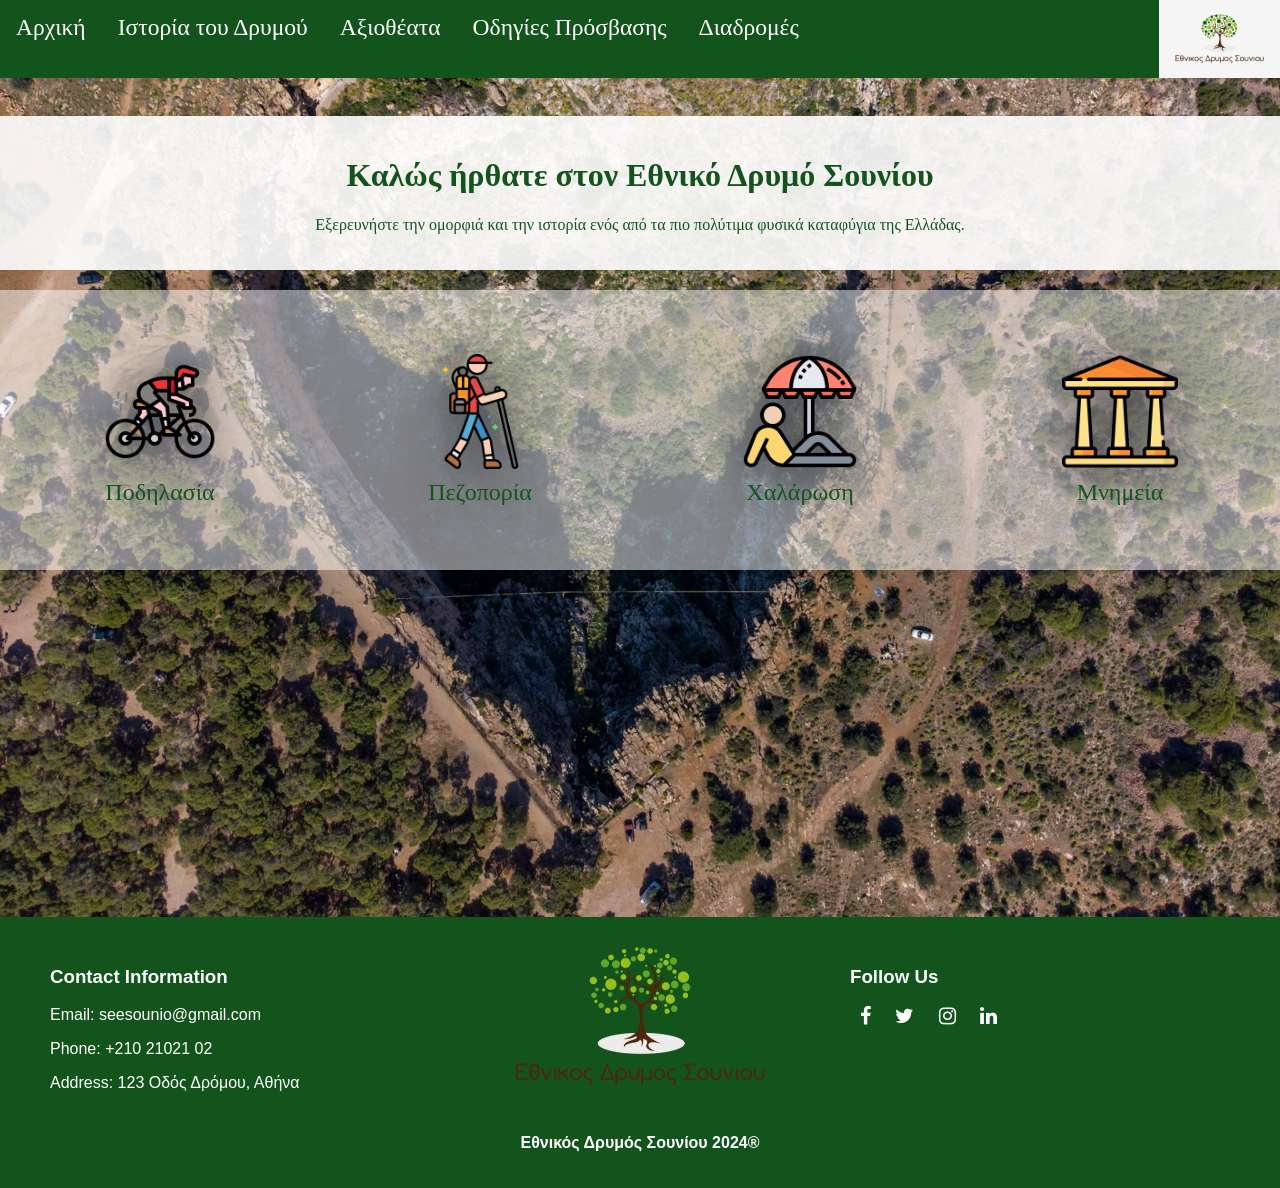
==== index.html @ 4636d60a "add monument icon" ====
<!DOCTYPE html>
<html lang="en">

<head>
    <link rel="stylesheet" href="styles/index.css">
    <script src="menu.js"></script>
    <meta charset="UTF-8">
    <link rel="icon" type="image/x-icon" href="pics/avocado.png">
    <link rel="stylesheet" href="https://cdnjs.cloudflare.com/ajax/libs/font-awesome/4.7.0/css/font-awesome.min.css">
    <meta name="viewport" content="width=device-width, initial-scale=1.0">
    <title>Εθνικός Δρυμός Σουνίου</title>
</head>

<body>
    <div class="topnav" id="myTopnav">
        <ul class="nav-links">
            <li><a class="active2" href="index.html">Αρχική</a></li>
            <li><a href="history.html">Ιστορία του Δρυμού</a></li>
            <li><a href="attractions.html">Αξιοθέατα</a></li>
            <li><a href="acess.html">Οδηγίες Πρόσβασης</a></li>
            <li><a href="paths.html"> Διαδρομές</a></li>
            <li style="float:right"><a class="active" href="index.html"> <img class="logo2" src="pics/logo.png"></a>
            </li>
            <li class="icon">
                <a onclick="myFunction()">
                <i class="fa fa-bars"></i>
                </a>
            </li>
        </ul>
    </div>
    <br>

    <div class="welcome-container">
        <h1>Καλώς ήρθατε στον Εθνικό Δρυμό Σουνίου</h1>
        <p>Εξερευνήστε την ομορφιά και την ιστορία ενός από τα πιο πολύτιμα φυσικά καταφύγια της Ελλάδας.</p>
    </div>
    <div class="flex-container1">

        <div><img class="zoom" src="pics/biking.png">
            <figcaption>Ποδηλασία</figcaption>
        </div>
        <div><img class="zoom" src="pics/hiking.png">
            <figcaption>Πεζοπορία</figcaption>
        </div>
        <div><img class="zoom" src="pics/relaxing.png">
            <figcaption>Χαλάρωση</figcaption>
        </div>
        <div><img class="zoom" src="pics/monument.png">
            <figcaption>Μνημεία</figcaption>
        </div>

    </div>

    <div class="flex-container2">
        <div>
            <iframe width="560" height="315" src="https://www.youtube.com/embed/J2nBc2wcAr4?si=nCWtVx1l8agb5Ikw"
                title="YouTube video player" frameborder="0"
                allow="accelerometer; autoplay; clipboard-write; encrypted-media; gyroscope; picture-in-picture; web-share"
                referrerpolicy="strict-origin-when-cross-origin" allowfullscreen></iframe>
        </div>
        <div>
            <iframe width="560" height="315" src="https://www.youtube.com/embed/XKIhxIGNLrM?si=8oM10ssLC8JgrIBe"
                title="YouTube video player" frameborder="0"
                allow="accelerometer; autoplay; clipboard-write; encrypted-media; gyroscope; picture-in-picture; web-share"
                referrerpolicy="strict-origin-when-cross-origin" allowfullscreen></iframe>
        </div>
    </div>
    <br>
    <footer>
        <div class="footer-container">
            <div class="footer-column contact-info">
                <h3>Contact Information</h3>
                <p>Email: seesounio@gmail.com</p>
                <p>Phone: +210 21021 02</p>
                <p>Address: 123 Οδός Δρόμου, Αθήνα</p>
            </div>
            <div class="footer-column footer-logo">
                <img src="pics/logo.png" alt="Website Logo">
            </div>
            <div class="footer-column social-media">
                <h3>Follow Us</h3>
                <a href="https://www.facebook.com" target="_blank" class="fa fa-facebook"></a>
                <a href="https://www.twitter.com" target="_blank" class="fa fa-twitter"></a>
                <a href="https://www.instagram.com" target="_blank" class="fa fa-instagram"></a>
                <a href="https://www.linkedin.com" target="_blank" class="fa fa-linkedin"></a>
            </div>
        </div>
        <p><b>Εθνικός Δρυμός Σουνίου 2024® </b><br></p>
    </footer>
</body>

</html>
---- styles/index.css ----
@import url("responsive.css");

* {
  box-sizing: border-box;
}

body, html {
    margin: 0;
    padding: 0;
    background: url("../pics/backgroundimg.jpg") no-repeat center center fixed;
    background-size: cover;
    font-family: Baskerville, "Baskerville Old Face", "Hoefler Text", Garamond, "Times New Roman", serif;
}

body::before {
  box-sizing: border-box;
  content: "";
  position: fixed;
  top: 0;
  left: 0;
  width: 100%;
  height: 100%;
  background: url("../pics/backgroundimg.jpg") no-repeat center center fixed;
  background-size: cover;
  filter: grayscale(50%);
  z-index: -1;
}

h1 {
  text-align: center;
}

img {
  display: block;
  max-width: 100%;
  margin-left: auto;
  margin-right: auto;
  box-sizing: border-box;
}

.zoom:hover {
  transform: scale(1.2);
  transition: 0.3s ease;
}

ul > li {
  font-size:calc(0.9vw + 0.9vh);
}

.zoom{
  max-width: 45%;
  transition: 0.3s ease;
}

ul {
  list-style-type: none;
  margin: 0;
  padding: 0;
  overflow: hidden;
  background-color: #13541d;
  
}

  
li {float: left;}
      
li a {
  display: block;
  color: white;
  text-align: center;
  padding: 14px 16px;
  text-decoration: none;
  font-size: larger;
  
}
      
li a:hover:not(.active) {
  background-color: #b2b2b2;
}
      
.active {
  color: white;
  background-color:whitesmoke;
}

.flex-container1 {
  display: flex;
  flex-wrap: wrap;
  justify-content: center;
  background-color: rgba(255, 255, 255, 0.5)
  
}
     
.flex-container1 > div {
  filter:drop-shadow(0 0 25px #333);
  width: 20%;
  margin: 5%;
  text-align: center;
  font-size: 20px;
  margin-left: auto;
  margin-right: auto;
}

.logo2{
  width:auto;
  height: 5%;
  max-height: 50px;
}

.flex-container2 {
  display: flex;
  flex-wrap: wrap;
  justify-content: center;
  align-items: center;
}

.flex-container2 > div {
  width: 100%;
  margin: 5px;
  flex: 1 1 50%;
  box-sizing: border-box;
  flex: 0 0 calc(25% - 10px);
}

figcaption{
  color: #13541d;
  font-size: larger;
  font-family: fantasy;
  margin-top: 10px;
}

.welcome-container {
  text-align: center;
  background-color: rgba(255, 255, 255, 0.9); /* 40% opacity */
  padding: 20px;
  margin: 20px;
  max-width: 100%;
  margin-left: auto;
  margin-right: auto;
  color: #13541d;
}


/* General Footer Styles */
footer {
  background-color: #13541d;
  color: white;
  text-align: center;
  padding: 20px;
  font-family: 'Arial', sans-serif;
}

.footer-container {
  display: flex;
  justify-content: space-between;
  flex-wrap: wrap;
  max-width: 1200px;
  margin: 0 auto;
}

.footer-column {
  flex: 1;
  margin: 10px;
  min-width: 200px;
}

.contact-info, .social-media {
  text-align: left;
}

.footer-logo img {
  max-width: 250px;
}

.social-media a {
  color: white;
  margin: 0 10px;
  text-decoration: none;
  font-size: 20px;
}

.social-media a:hover {
  color: #b2b2b2;
}

@media screen and (max-width: 600px) {
  .footer-container {
    flex-direction: column;
    text-align: center;
  }
  .footer-column {
    margin: 10px 0;
  }
}
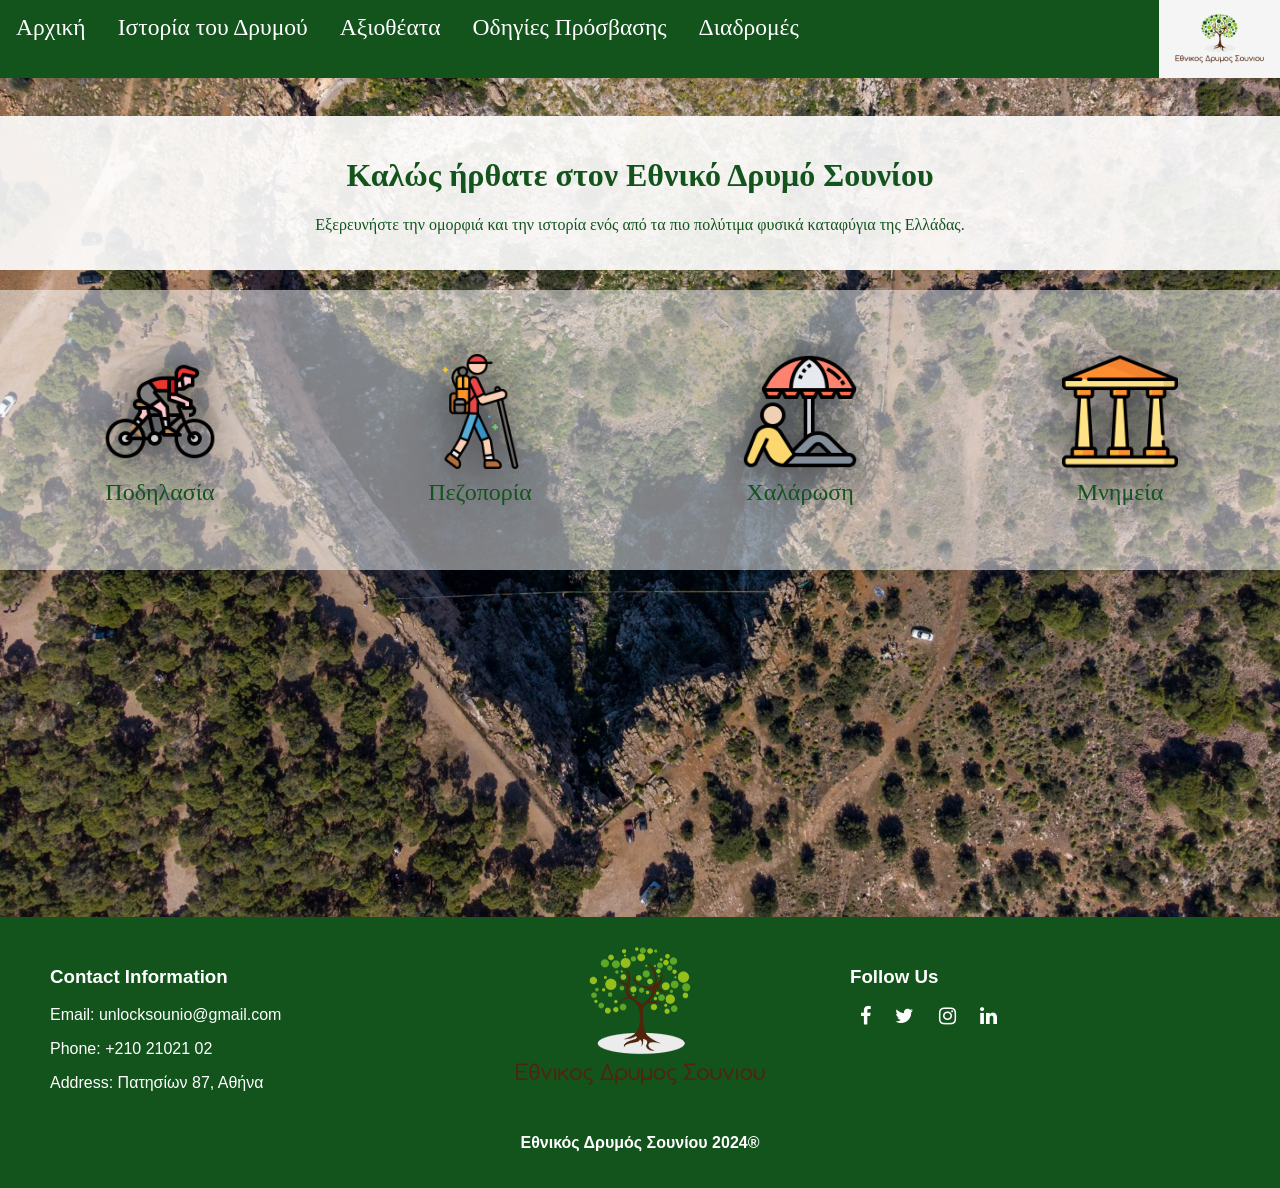
==== commit 3ce0de50: "update name and address" ====
--- a/index.html
+++ b/index.html
@@ -70,9 +70,9 @@
         <div class="footer-container">
             <div class="footer-column contact-info">
                 <h3>Contact Information</h3>
-                <p>Email: seesounio@gmail.com</p>
+                <p>Email: unlocksounio@gmail.com</p>
                 <p>Phone: +210 21021 02</p>
-                <p>Address: 123 Οδός Δρόμου, Αθήνα</p>
+                <p>Address: Πατησίων 87, Αθήνα</p>
             </div>
             <div class="footer-column footer-logo">
                 <img src="pics/logo.png" alt="Website Logo">
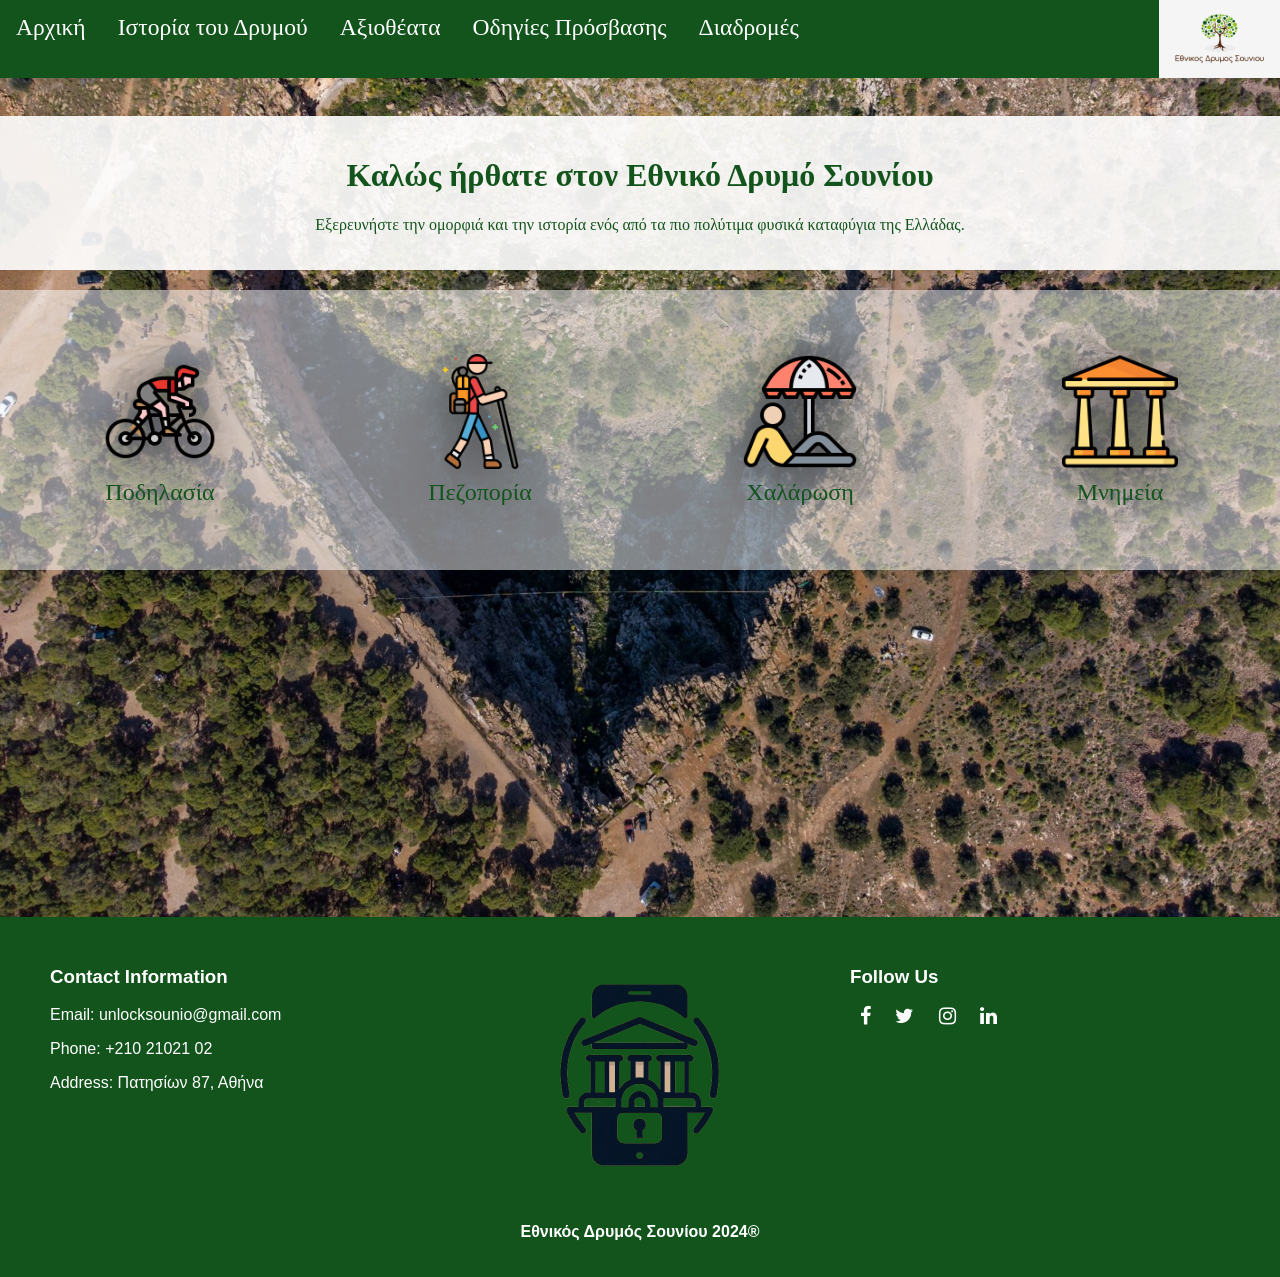
==== commit 6e93c525: "finished (lmao) paths" ====
--- a/index.html
+++ b/index.html
@@ -75,7 +75,7 @@
                 <p>Address: Πατησίων 87, Αθήνα</p>
             </div>
             <div class="footer-column footer-logo">
-                <img src="pics/logo.png" alt="Website Logo">
+                <img src="pics/logolock-removebg.png" alt="Website Logo">
             </div>
             <div class="footer-column social-media">
                 <h3>Follow Us</h3>
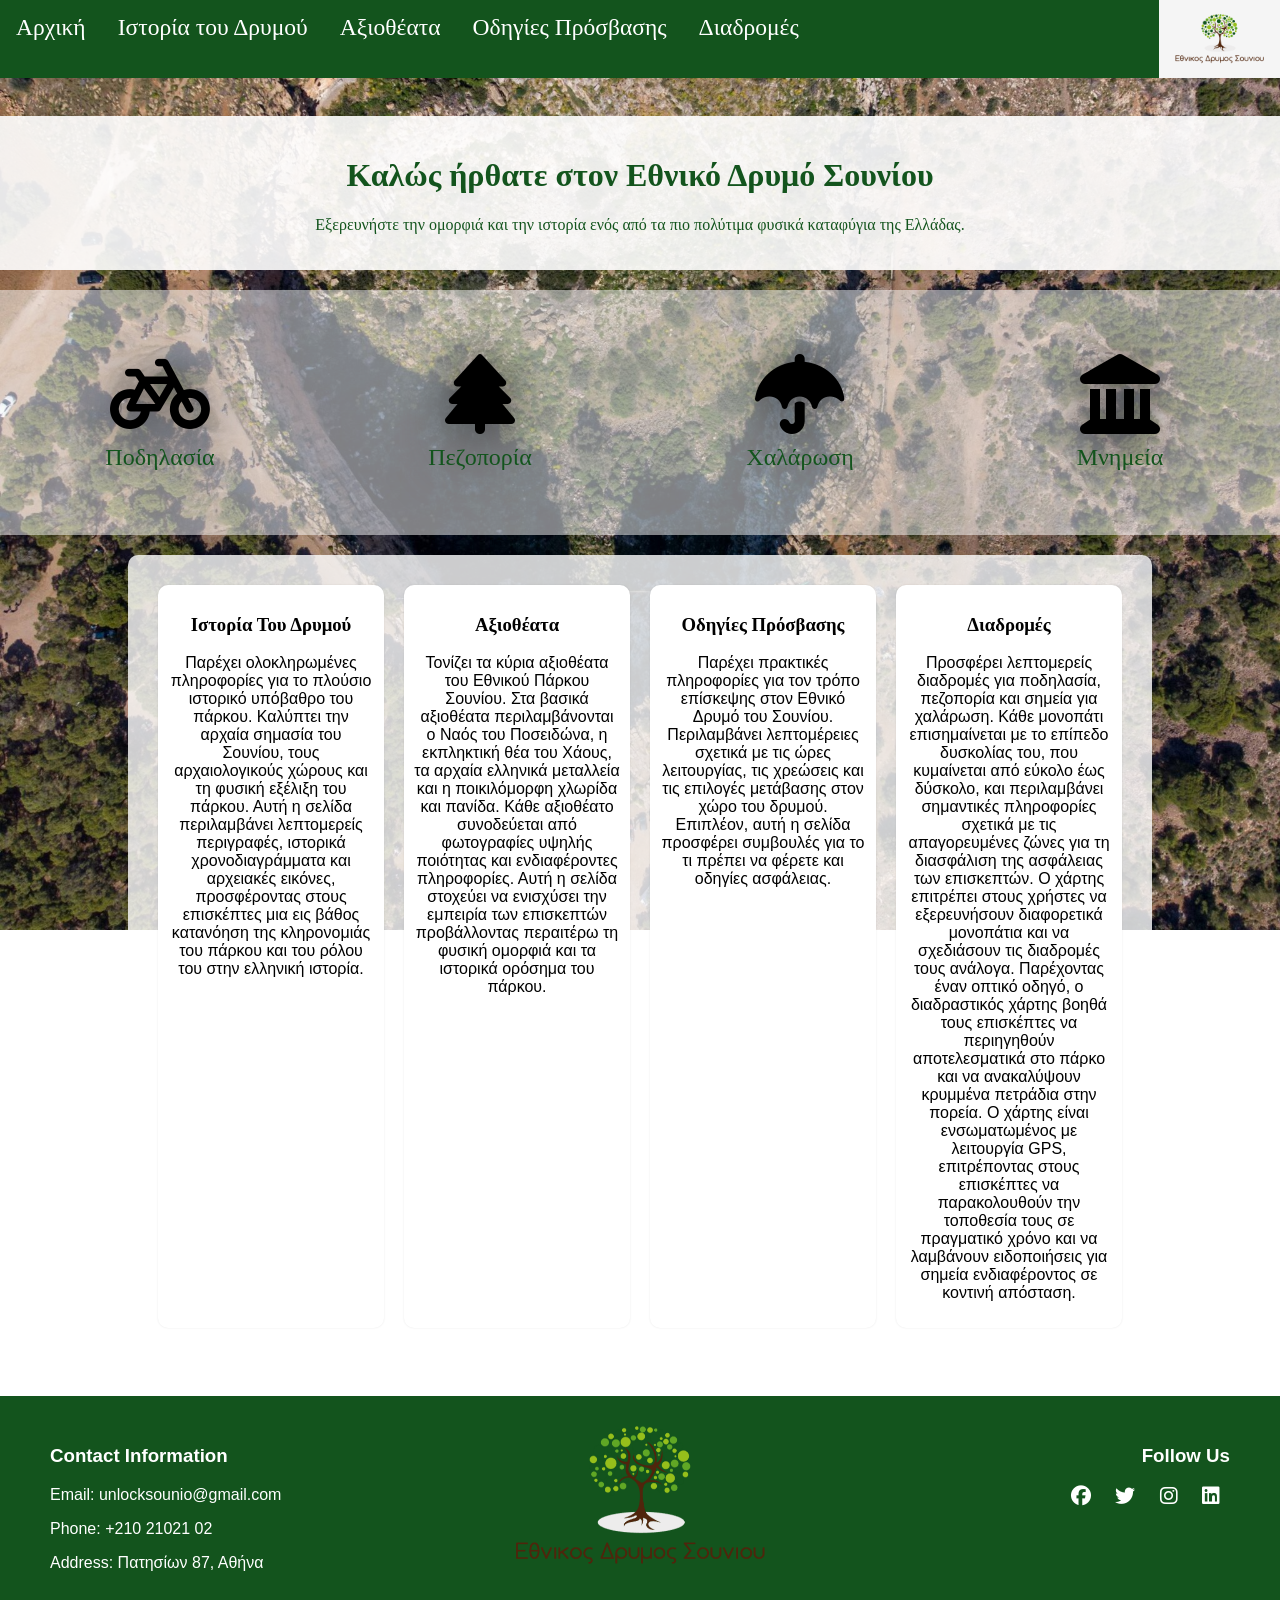
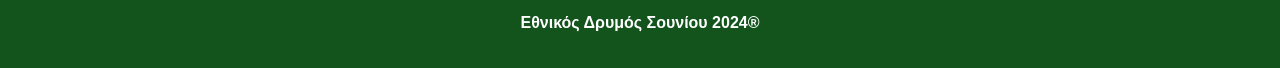
==== commit 5882132b: "androutsos edit" ====
--- a/index.html
+++ b/index.html
@@ -6,7 +6,7 @@
     <script src="menu.js"></script>
     <meta charset="UTF-8">
     <link rel="icon" type="image/x-icon" href="pics/avocado.png">
-    <link rel="stylesheet" href="https://cdnjs.cloudflare.com/ajax/libs/font-awesome/4.7.0/css/font-awesome.min.css">
+    <link rel="stylesheet" href="https://cdnjs.cloudflare.com/ajax/libs/font-awesome/6.5.2/css/all.min.css" integrity="sha512-..." crossorigin="anonymous" />
     <meta name="viewport" content="width=device-width, initial-scale=1.0">
     <title>Εθνικός Δρυμός Σουνίου</title>
 </head>
@@ -19,8 +19,8 @@
             <li><a href="attractions.html">Αξιοθέατα</a></li>
             <li><a href="acess.html">Οδηγίες Πρόσβασης</a></li>
             <li><a href="paths.html"> Διαδρομές</a></li>
-            <li style="float:right"><a class="active" href="index.html"> <img class="logo2" src="pics/logo.png"></a>
-            </li>
+            <li style="float:right"><a class="active" href="index.html"> 
+                <img class="logo2" src="pics/logo.png"></a></li>
             <li class="icon">
                 <a onclick="myFunction()">
                 <i class="fa fa-bars"></i>
@@ -32,39 +32,60 @@
 
     <div class="welcome-container">
         <h1>Καλώς ήρθατε στον Εθνικό Δρυμό Σουνίου</h1>
-        <p>Εξερευνήστε την ομορφιά και την ιστορία ενός από τα πιο πολύτιμα φυσικά καταφύγια της Ελλάδας.</p>
+        <p>Εξερευνήστε την ομορφιά και την ιστορία ενός από τα 
+            πιο πολύτιμα φυσικά καταφύγια της Ελλάδας.</p>
     </div>
     <div class="flex-container1">
-
-        <div><img class="zoom" src="pics/biking.png">
+        <div><i class="fa fa-bicycle zoom fa-4x" aria-hidden="true"></i>
             <figcaption>Ποδηλασία</figcaption>
         </div>
-        <div><img class="zoom" src="pics/hiking.png">
+        <div><i class="fa fa-tree zoom fa-4x" aria-hidden="true"></i>
             <figcaption>Πεζοπορία</figcaption>
         </div>
-        <div><img class="zoom" src="pics/relaxing.png">
+        <div><i class="fa fa-umbrella zoom fa-4x" aria-hidden="true"></i>
             <figcaption>Χαλάρωση</figcaption>
         </div>
-        <div><img class="zoom" src="pics/monument.png">
+        <div><i class="fa fa-landmark fa-4x" aria-hidden="true"></i>
             <figcaption>Μνημεία</figcaption>
         </div>
 
     </div>
 
-    <div class="flex-container2">
-        <div>
-            <iframe width="560" height="315" src="https://www.youtube.com/embed/J2nBc2wcAr4?si=nCWtVx1l8agb5Ikw"
-                title="YouTube video player" frameborder="0"
-                allow="accelerometer; autoplay; clipboard-write; encrypted-media; gyroscope; picture-in-picture; web-share"
-                referrerpolicy="strict-origin-when-cross-origin" allowfullscreen></iframe>
-        </div>
-        <div>
-            <iframe width="560" height="315" src="https://www.youtube.com/embed/XKIhxIGNLrM?si=8oM10ssLC8JgrIBe"
-                title="YouTube video player" frameborder="0"
-                allow="accelerometer; autoplay; clipboard-write; encrypted-media; gyroscope; picture-in-picture; web-share"
-                referrerpolicy="strict-origin-when-cross-origin" allowfullscreen></iframe>
-        </div>
+    <div class="text-sections-container">
+        <section class="text-section">
+            <h3>Ιστορία Του Δρυμού</h3>
+            <p>Παρέχει ολοκληρωμένες πληροφορίες για το πλούσιο ιστορικό υπόβαθρο του πάρκου. 
+                Καλύπτει την αρχαία σημασία του Σουνίου, τους αρχαιολογικούς χώρους και τη φυσική εξέλιξη του πάρκου. 
+                Αυτή η σελίδα περιλαμβάνει λεπτομερείς περιγραφές, ιστορικά χρονοδιαγράμματα και αρχειακές εικόνες, 
+                προσφέροντας στους επισκέπτες μια εις βάθος κατανόηση της κληρονομιάς του πάρκου και του ρόλου του στην ελληνική ιστορία.</p>
+        </section>
+        <section class="text-section">
+            <h3>Αξιοθέατα</h3>
+            <p>Τονίζει τα κύρια αξιοθέατα του Εθνικού Πάρκου Σουνίου. Στα βασικά αξιοθέατα περιλαμβάνονται ο Ναός του Ποσειδώνα, 
+                η εκπληκτική θέα του Χάους, τα αρχαία ελληνικά μεταλλεία και η ποικιλόμορφη χλωρίδα και πανίδα. Κάθε αξιοθέατο συνοδεύεται 
+                από φωτογραφίες υψηλής ποιότητας και ενδιαφέροντες πληροφορίες. Αυτή η σελίδα στοχεύει να ενισχύσει την εμπειρία των 
+                επισκεπτών προβάλλοντας περαιτέρω τη φυσική ομορφιά και τα ιστορικά ορόσημα του πάρκου.</p>
+        </section>
+        <section class="text-section">
+            <h3>Οδηγίες Πρόσβασης</h3>
+            <p>Παρέχει πρακτικές πληροφορίες για τον τρόπο επίσκεψης στον 
+                Εθνικό Δρυμό του Σουνίου. Περιλαμβάνει λεπτομέρειες σχετικά με τις ώρες λειτουργίας, 
+                τις χρεώσεις και τις επιλογές μετάβασης στον χώρο του δρυμού. Επιπλέον, αυτή η σελίδα 
+                προσφέρει συμβουλές για το τι πρέπει να φέρετε και οδηγίες ασφάλειας.</p>
+        </section>
+        <section class="text-section">
+            <h3>Διαδρομές</h3>
+            <p>Προσφέρει λεπτομερείς διαδρομές για ποδηλασία, 
+                πεζοπορία και σημεία για χαλάρωση. Κάθε μονοπάτι επισημαίνεται με το επίπεδο δυσκολίας του, που κυμαίνεται από εύκολο έως 
+                δύσκολο, και περιλαμβάνει σημαντικές πληροφορίες σχετικά με τις απαγορευμένες ζώνες για τη διασφάλιση της ασφάλειας των επισκεπτών. 
+                Ο χάρτης επιτρέπει στους χρήστες να εξερευνήσουν διαφορετικά μονοπάτια και να σχεδιάσουν τις διαδρομές τους ανάλογα. 
+                Παρέχοντας έναν οπτικό οδηγό, ο διαδραστικός χάρτης βοηθά τους επισκέπτες να περιηγηθούν αποτελεσματικά στο πάρκο και 
+                να ανακαλύψουν κρυμμένα πετράδια στην πορεία. Ο χάρτης είναι ενσωματωμένος με λειτουργία GPS, επιτρέποντας στους επισκέπτες 
+                να παρακολουθούν την τοποθεσία τους σε πραγματικό χρόνο και να λαμβάνουν ειδοποιήσεις για σημεία ενδιαφέροντος σε κοντινή απόσταση.</p>
+        </section>
     </div>
+
+
     <br>
     <footer>
         <div class="footer-container">
@@ -75,14 +96,14 @@
                 <p>Address: Πατησίων 87, Αθήνα</p>
             </div>
             <div class="footer-column footer-logo">
-                <img src="pics/logolock-removebg.png" alt="Website Logo">
+                <img src="pics/logo.png" alt="Website Logo">
             </div>
             <div class="footer-column social-media">
                 <h3>Follow Us</h3>
-                <a href="https://www.facebook.com" target="_blank" class="fa fa-facebook"></a>
-                <a href="https://www.twitter.com" target="_blank" class="fa fa-twitter"></a>
-                <a href="https://www.instagram.com" target="_blank" class="fa fa-instagram"></a>
-                <a href="https://www.linkedin.com" target="_blank" class="fa fa-linkedin"></a>
+                <a href="https://www.facebook.com" target="_blank" class="fa-brands fa-facebook"></a>
+                <a href="https://www.twitter.com" target="_blank" class="fa-brands fa-twitter"></a>
+                <a href="https://www.instagram.com" target="_blank" class="fa-brands fa-instagram"></a>
+                <a href="https://www.linkedin.com" target="_blank" class="fa-brands fa-linkedin"></a>
             </div>
         </div>
         <p><b>Εθνικός Δρυμός Σουνίου 2024® </b><br></p>
--- a/styles/index.css
+++ b/styles/index.css
@@ -1,4 +1,5 @@
 @import url("responsive.css");
+
 
 * {
   box-sizing: border-box;
@@ -9,7 +10,7 @@
     padding: 0;
     background: url("../pics/backgroundimg.jpg") no-repeat center center fixed;
     background-size: cover;
-    font-family: Baskerville, "Baskerville Old Face", "Hoefler Text", Garamond, "Times New Roman", serif;
+    font-family: "Baskerville", "Baskerville Old Face", "Hoefler Text", Garamond, "Times New Roman", serif;
 }
 
 body::before {
@@ -131,7 +132,7 @@
 
 .welcome-container {
   text-align: center;
-  background-color: rgba(255, 255, 255, 0.9); /* 40% opacity */
+  background-color: rgba(255, 255, 255, 0.9); /* 90% opacity */
   padding: 20px;
   margin: 20px;
   max-width: 100%;
@@ -164,8 +165,12 @@
   min-width: 200px;
 }
 
-.contact-info, .social-media {
+.contact-info {
   text-align: left;
+}
+
+.social-media {
+  text-align: right;
 }
 
 .footer-logo img {
@@ -193,3 +198,34 @@
   }
 }
 
+
+.text-sections-container {
+  display: flex;
+  flex-wrap: wrap;
+  justify-content: space-between;
+  margin: 20px auto;
+  max-width: 80%;
+  background-color: rgba(255, 255, 255, 0.8);
+  border-radius: 10px;
+  padding: 20px;
+}
+
+.text-section {
+  flex: 1 1 calc(25% - 20px);
+  margin: 10px;
+  background-color: white;
+  border-radius: 10px;
+  box-shadow: 0 0 2px rgba(0, 0, 0, 0.1);
+  padding: 10px;
+  text-align: center;
+}
+
+.text-section p{
+  font-family:'Gill Sans', 'Gill Sans MT', 'Calibri', 'Trebuchet MS', sans-serif;
+}
+
+.fa {
+  display: block;
+  margin-left: auto;
+  margin-right: auto;
+}
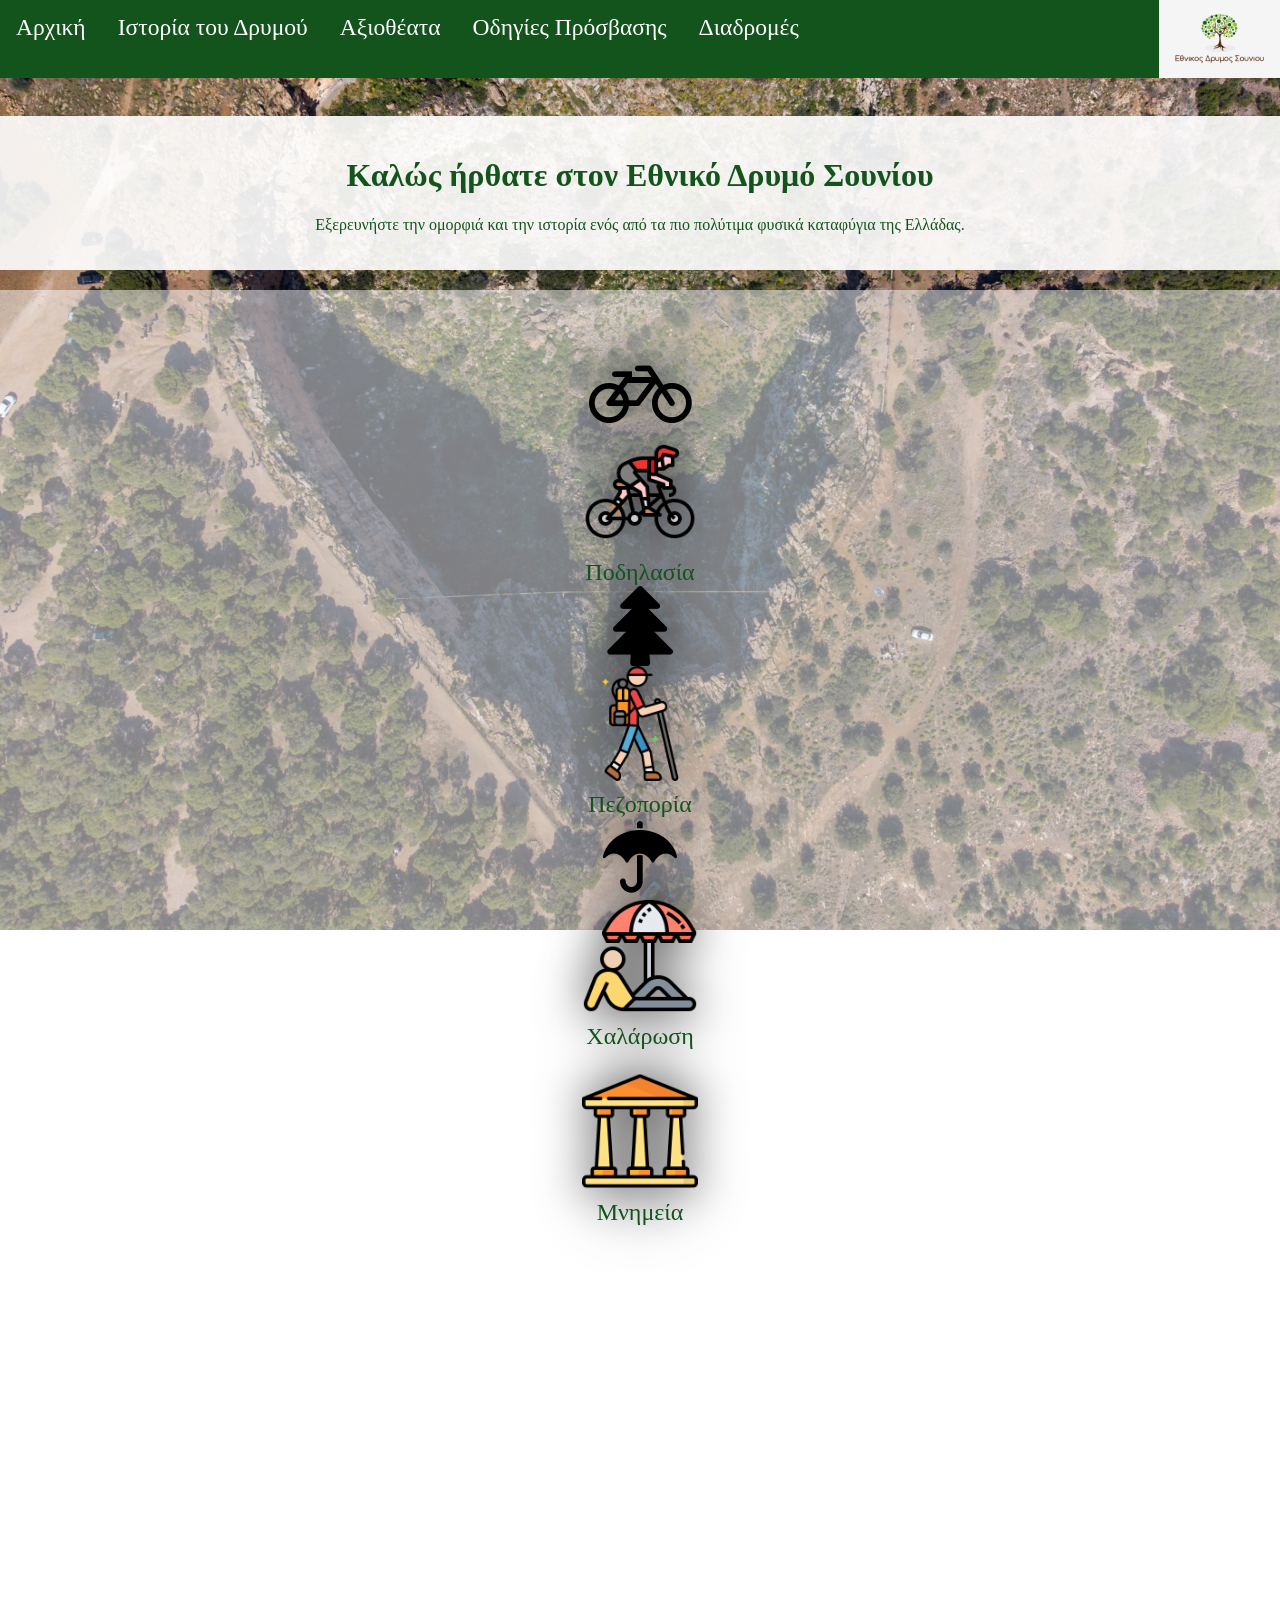
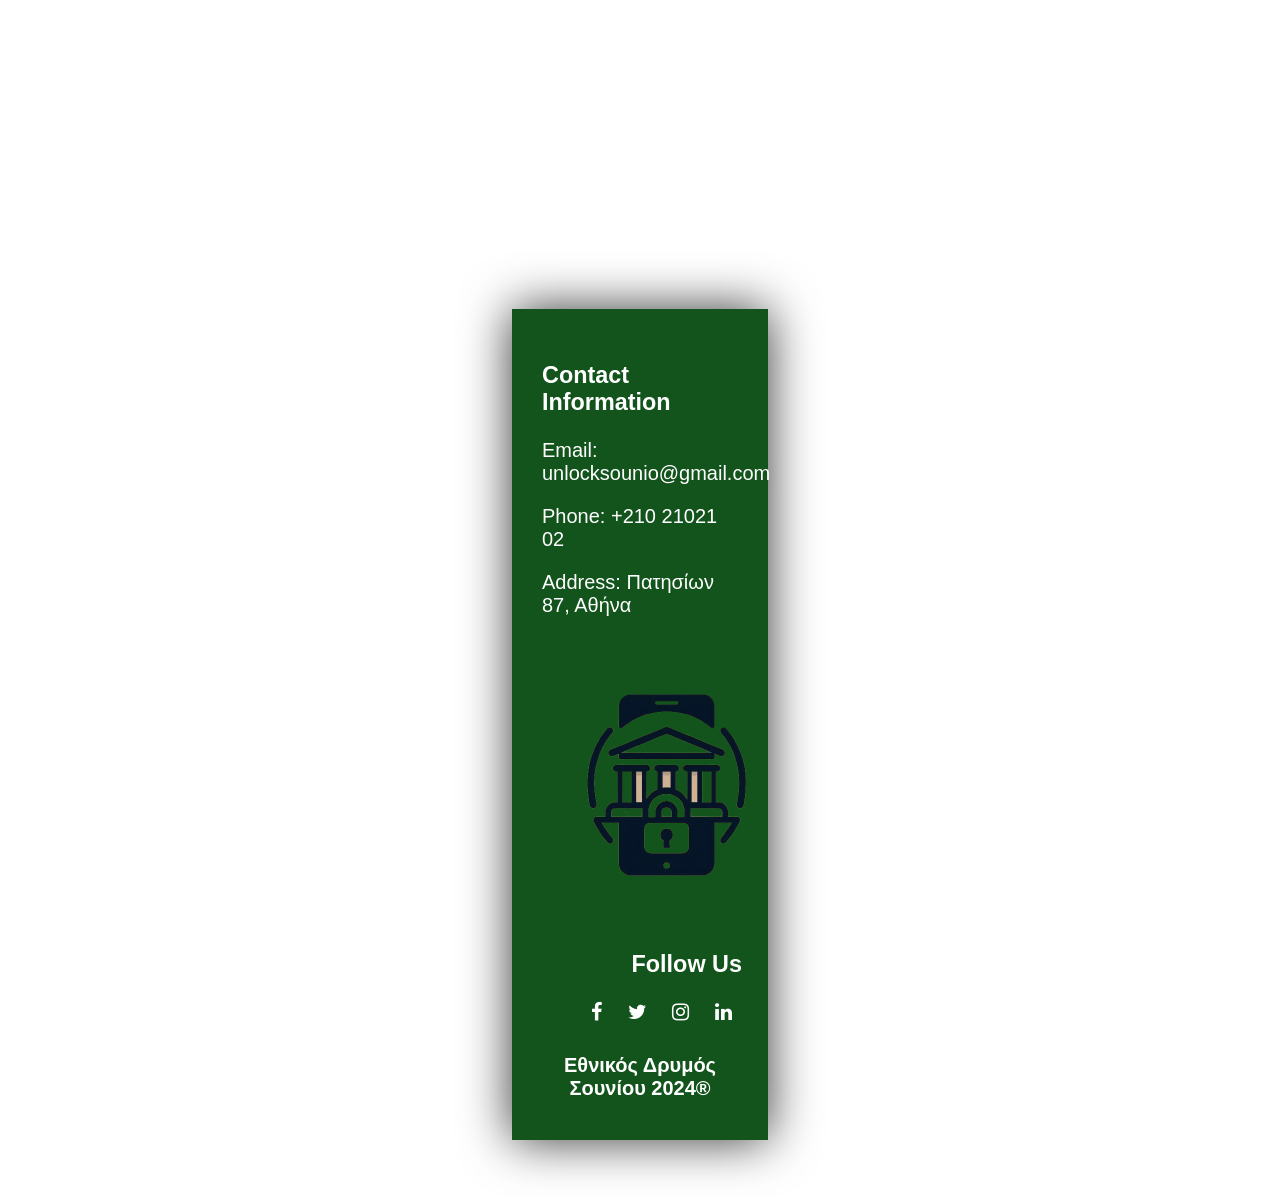
==== commit 6ad72b0d: "Undo changes index.html" ====
--- a/index.html
+++ b/index.html
@@ -6,7 +6,7 @@
     <script src="menu.js"></script>
     <meta charset="UTF-8">
     <link rel="icon" type="image/x-icon" href="pics/avocado.png">
-    <link rel="stylesheet" href="https://cdnjs.cloudflare.com/ajax/libs/font-awesome/6.5.2/css/all.min.css" integrity="sha512-..." crossorigin="anonymous" />
+    <link rel="stylesheet" href="https://cdnjs.cloudflare.com/ajax/libs/font-awesome/4.7.0/css/font-awesome.min.css">
     <meta name="viewport" content="width=device-width, initial-scale=1.0">
     <title>Εθνικός Δρυμός Σουνίου</title>
 </head>
@@ -19,8 +19,8 @@
             <li><a href="attractions.html">Αξιοθέατα</a></li>
             <li><a href="acess.html">Οδηγίες Πρόσβασης</a></li>
             <li><a href="paths.html"> Διαδρομές</a></li>
-            <li style="float:right"><a class="active" href="index.html"> 
-                <img class="logo2" src="pics/logo.png"></a></li>
+            <li style="float:right"><a class="active" href="index.html"> <img class="logo2" src="pics/logo.png"></a>
+            </li>
             <li class="icon">
                 <a onclick="myFunction()">
                 <i class="fa fa-bars"></i>
@@ -32,60 +32,42 @@
 
     <div class="welcome-container">
         <h1>Καλώς ήρθατε στον Εθνικό Δρυμό Σουνίου</h1>
-        <p>Εξερευνήστε την ομορφιά και την ιστορία ενός από τα 
-            πιο πολύτιμα φυσικά καταφύγια της Ελλάδας.</p>
+        <p>Εξερευνήστε την ομορφιά και την ιστορία ενός από τα πιο πολύτιμα φυσικά καταφύγια της Ελλάδας.</p>
     </div>
-    <div class="flex-container1">
+     <div class="flex-container1">
         <div><i class="fa fa-bicycle zoom fa-4x" aria-hidden="true"></i>
+
+        <div><img class="zoom" src="pics/biking.png">
             <figcaption>Ποδηλασία</figcaption>
         </div>
         <div><i class="fa fa-tree zoom fa-4x" aria-hidden="true"></i>
+        <div><img class="zoom" src="pics/hiking.png">
             <figcaption>Πεζοπορία</figcaption>
         </div>
         <div><i class="fa fa-umbrella zoom fa-4x" aria-hidden="true"></i>
+        <div><img class="zoom" src="pics/relaxing.png">
             <figcaption>Χαλάρωση</figcaption>
         </div>
         <div><i class="fa fa-landmark fa-4x" aria-hidden="true"></i>
+        <div><img class="zoom" src="pics/monument.png">
             <figcaption>Μνημεία</figcaption>
         </div>
 
     </div>
-
-    <div class="text-sections-container">
-        <section class="text-section">
-            <h3>Ιστορία Του Δρυμού</h3>
-            <p>Παρέχει ολοκληρωμένες πληροφορίες για το πλούσιο ιστορικό υπόβαθρο του πάρκου. 
-                Καλύπτει την αρχαία σημασία του Σουνίου, τους αρχαιολογικούς χώρους και τη φυσική εξέλιξη του πάρκου. 
-                Αυτή η σελίδα περιλαμβάνει λεπτομερείς περιγραφές, ιστορικά χρονοδιαγράμματα και αρχειακές εικόνες, 
-                προσφέροντας στους επισκέπτες μια εις βάθος κατανόηση της κληρονομιάς του πάρκου και του ρόλου του στην ελληνική ιστορία.</p>
-        </section>
-        <section class="text-section">
-            <h3>Αξιοθέατα</h3>
-            <p>Τονίζει τα κύρια αξιοθέατα του Εθνικού Πάρκου Σουνίου. Στα βασικά αξιοθέατα περιλαμβάνονται ο Ναός του Ποσειδώνα, 
-                η εκπληκτική θέα του Χάους, τα αρχαία ελληνικά μεταλλεία και η ποικιλόμορφη χλωρίδα και πανίδα. Κάθε αξιοθέατο συνοδεύεται 
-                από φωτογραφίες υψηλής ποιότητας και ενδιαφέροντες πληροφορίες. Αυτή η σελίδα στοχεύει να ενισχύσει την εμπειρία των 
-                επισκεπτών προβάλλοντας περαιτέρω τη φυσική ομορφιά και τα ιστορικά ορόσημα του πάρκου.</p>
-        </section>
-        <section class="text-section">
-            <h3>Οδηγίες Πρόσβασης</h3>
-            <p>Παρέχει πρακτικές πληροφορίες για τον τρόπο επίσκεψης στον 
-                Εθνικό Δρυμό του Σουνίου. Περιλαμβάνει λεπτομέρειες σχετικά με τις ώρες λειτουργίας, 
-                τις χρεώσεις και τις επιλογές μετάβασης στον χώρο του δρυμού. Επιπλέον, αυτή η σελίδα 
-                προσφέρει συμβουλές για το τι πρέπει να φέρετε και οδηγίες ασφάλειας.</p>
-        </section>
-        <section class="text-section">
-            <h3>Διαδρομές</h3>
-            <p>Προσφέρει λεπτομερείς διαδρομές για ποδηλασία, 
-                πεζοπορία και σημεία για χαλάρωση. Κάθε μονοπάτι επισημαίνεται με το επίπεδο δυσκολίας του, που κυμαίνεται από εύκολο έως 
-                δύσκολο, και περιλαμβάνει σημαντικές πληροφορίες σχετικά με τις απαγορευμένες ζώνες για τη διασφάλιση της ασφάλειας των επισκεπτών. 
-                Ο χάρτης επιτρέπει στους χρήστες να εξερευνήσουν διαφορετικά μονοπάτια και να σχεδιάσουν τις διαδρομές τους ανάλογα. 
-                Παρέχοντας έναν οπτικό οδηγό, ο διαδραστικός χάρτης βοηθά τους επισκέπτες να περιηγηθούν αποτελεσματικά στο πάρκο και 
-                να ανακαλύψουν κρυμμένα πετράδια στην πορεία. Ο χάρτης είναι ενσωματωμένος με λειτουργία GPS, επιτρέποντας στους επισκέπτες 
-                να παρακολουθούν την τοποθεσία τους σε πραγματικό χρόνο και να λαμβάνουν ειδοποιήσεις για σημεία ενδιαφέροντος σε κοντινή απόσταση.</p>
-        </section>
+     <div class="flex-container2">
+        <div>
+            <iframe width="560" height="315" src="https://www.youtube.com/embed/J2nBc2wcAr4?si=nCWtVx1l8agb5Ikw"
+                title="YouTube video player" frameborder="0"
+                allow="accelerometer; autoplay; clipboard-write; encrypted-media; gyroscope; picture-in-picture; web-share"
+                referrerpolicy="strict-origin-when-cross-origin" allowfullscreen></iframe>
+        </div>
+        <div>
+            <iframe width="560" height="315" src="https://www.youtube.com/embed/XKIhxIGNLrM?si=8oM10ssLC8JgrIBe"
+                title="YouTube video player" frameborder="0"
+                allow="accelerometer; autoplay; clipboard-write; encrypted-media; gyroscope; picture-in-picture; web-share"
+                referrerpolicy="strict-origin-when-cross-origin" allowfullscreen></iframe>
+        </div>
     </div>
-
-
     <br>
     <footer>
         <div class="footer-container">
@@ -96,18 +78,18 @@
                 <p>Address: Πατησίων 87, Αθήνα</p>
             </div>
             <div class="footer-column footer-logo">
-                <img src="pics/logo.png" alt="Website Logo">
+                <img src="pics/logolock-removebg.png" alt="Website Logo">
             </div>
             <div class="footer-column social-media">
                 <h3>Follow Us</h3>
-                <a href="https://www.facebook.com" target="_blank" class="fa-brands fa-facebook"></a>
-                <a href="https://www.twitter.com" target="_blank" class="fa-brands fa-twitter"></a>
-                <a href="https://www.instagram.com" target="_blank" class="fa-brands fa-instagram"></a>
-                <a href="https://www.linkedin.com" target="_blank" class="fa-brands fa-linkedin"></a>
+                <a href="https://www.facebook.com" target="_blank" class="fa fa-facebook"></a>
+                <a href="https://www.twitter.com" target="_blank" class="fa fa-twitter"></a>
+                <a href="https://www.instagram.com" target="_blank" class="fa fa-instagram"></a>
+                <a href="https://www.linkedin.com" target="_blank" class="fa fa-linkedin"></a>
             </div>
         </div>
         <p><b>Εθνικός Δρυμός Σουνίου 2024® </b><br></p>
     </footer>
 </body>
 
-</html>+</html>
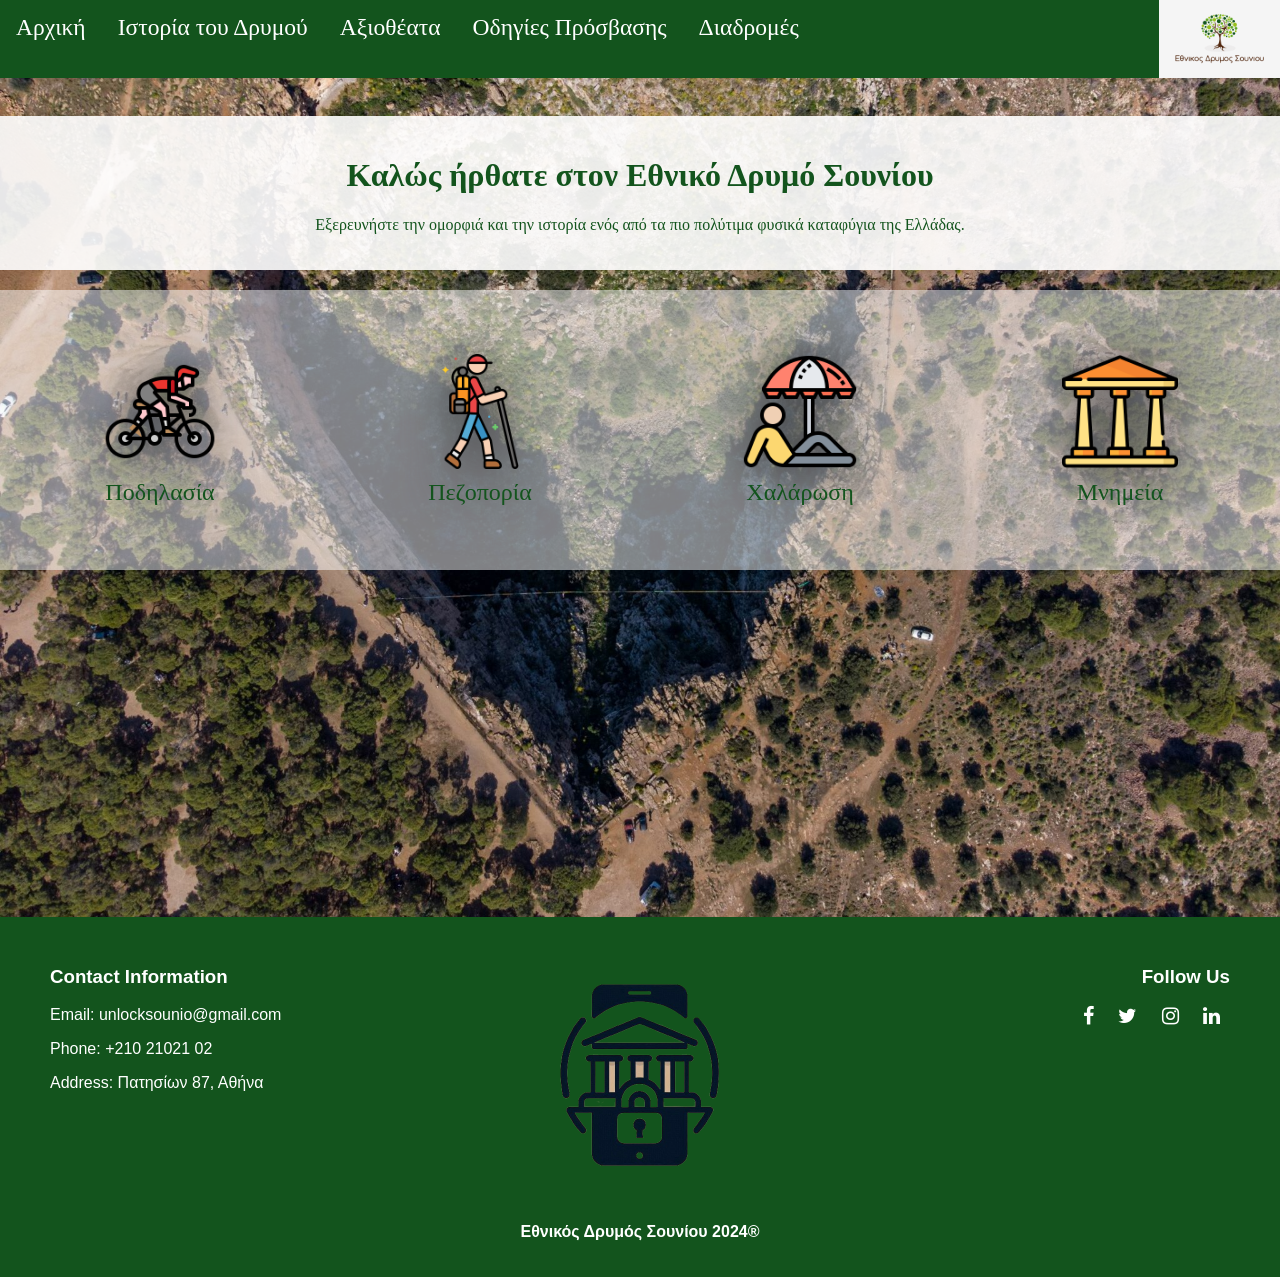
==== commit a21c4157: "Update index.html" ====
--- a/index.html
+++ b/index.html
@@ -35,20 +35,18 @@
         <p>Εξερευνήστε την ομορφιά και την ιστορία ενός από τα πιο πολύτιμα φυσικά καταφύγια της Ελλάδας.</p>
     </div>
      <div class="flex-container1">
-        <div><i class="fa fa-bicycle zoom fa-4x" aria-hidden="true"></i>
-
         <div><img class="zoom" src="pics/biking.png">
             <figcaption>Ποδηλασία</figcaption>
         </div>
-        <div><i class="fa fa-tree zoom fa-4x" aria-hidden="true"></i>
+
         <div><img class="zoom" src="pics/hiking.png">
             <figcaption>Πεζοπορία</figcaption>
         </div>
-        <div><i class="fa fa-umbrella zoom fa-4x" aria-hidden="true"></i>
+
         <div><img class="zoom" src="pics/relaxing.png">
             <figcaption>Χαλάρωση</figcaption>
         </div>
-        <div><i class="fa fa-landmark fa-4x" aria-hidden="true"></i>
+       
         <div><img class="zoom" src="pics/monument.png">
             <figcaption>Μνημεία</figcaption>
         </div>
--- a/styles/index.css
+++ b/styles/index.css
@@ -10,7 +10,7 @@
     padding: 0;
     background: url("../pics/backgroundimg.jpg") no-repeat center center fixed;
     background-size: cover;
-    font-family: "Baskerville", "Baskerville Old Face", "Hoefler Text", Garamond, "Times New Roman", serif;
+    font-family: Baskerville, "Baskerville Old Face", "Hoefler Text", Garamond, "Times New Roman", serif;
 }
 
 body::before {
@@ -197,35 +197,3 @@
     margin: 10px 0;
   }
 }
-
-
-.text-sections-container {
-  display: flex;
-  flex-wrap: wrap;
-  justify-content: space-between;
-  margin: 20px auto;
-  max-width: 80%;
-  background-color: rgba(255, 255, 255, 0.8);
-  border-radius: 10px;
-  padding: 20px;
-}
-
-.text-section {
-  flex: 1 1 calc(25% - 20px);
-  margin: 10px;
-  background-color: white;
-  border-radius: 10px;
-  box-shadow: 0 0 2px rgba(0, 0, 0, 0.1);
-  padding: 10px;
-  text-align: center;
-}
-
-.text-section p{
-  font-family:'Gill Sans', 'Gill Sans MT', 'Calibri', 'Trebuchet MS', sans-serif;
-}
-
-.fa {
-  display: block;
-  margin-left: auto;
-  margin-right: auto;
-}
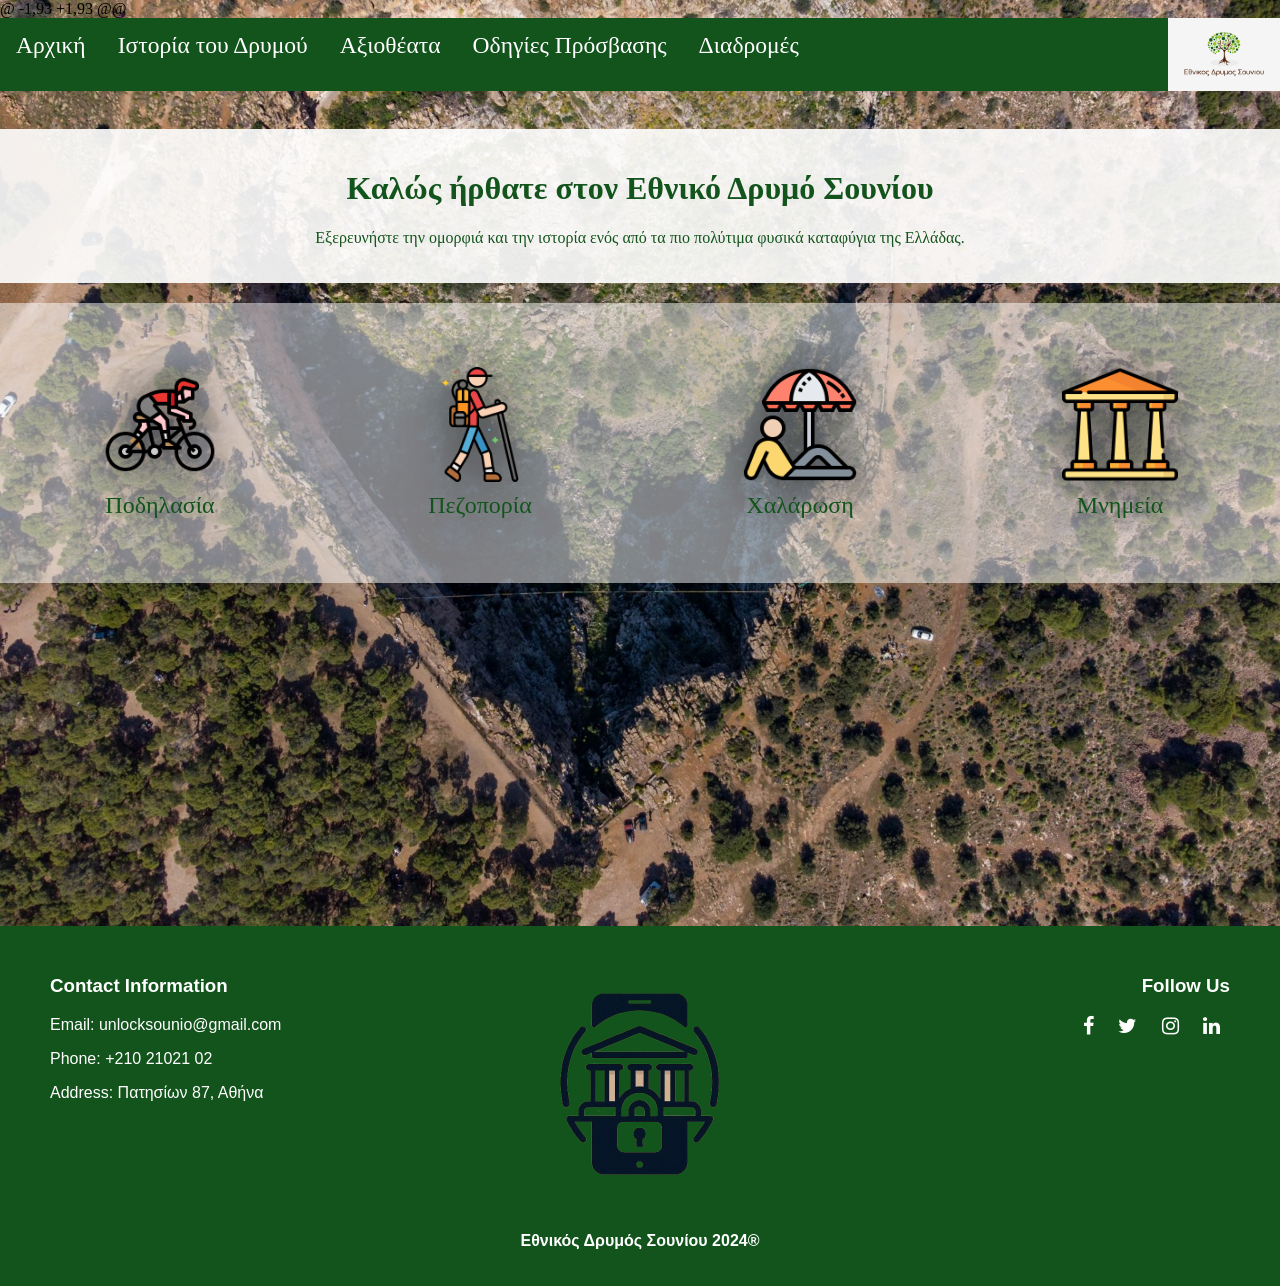
==== commit ed3cecbc: "Undo index.html" ====
--- a/index.html
+++ b/index.html
@@ -1,3 +1,4 @@
+@ -1,93 +1,93 @@
 <!DOCTYPE html>
 <html lang="en">
 
@@ -34,25 +35,24 @@
         <h1>Καλώς ήρθατε στον Εθνικό Δρυμό Σουνίου</h1>
         <p>Εξερευνήστε την ομορφιά και την ιστορία ενός από τα πιο πολύτιμα φυσικά καταφύγια της Ελλάδας.</p>
     </div>
-     <div class="flex-container1">
+    <div class="flex-container1">
+
         <div><img class="zoom" src="pics/biking.png">
             <figcaption>Ποδηλασία</figcaption>
         </div>
-
         <div><img class="zoom" src="pics/hiking.png">
             <figcaption>Πεζοπορία</figcaption>
         </div>
-
         <div><img class="zoom" src="pics/relaxing.png">
             <figcaption>Χαλάρωση</figcaption>
         </div>
-       
         <div><img class="zoom" src="pics/monument.png">
             <figcaption>Μνημεία</figcaption>
         </div>
 
     </div>
-     <div class="flex-container2">
+
+    <div class="flex-container2">
         <div>
             <iframe width="560" height="315" src="https://www.youtube.com/embed/J2nBc2wcAr4?si=nCWtVx1l8agb5Ikw"
                 title="YouTube video player" frameborder="0"
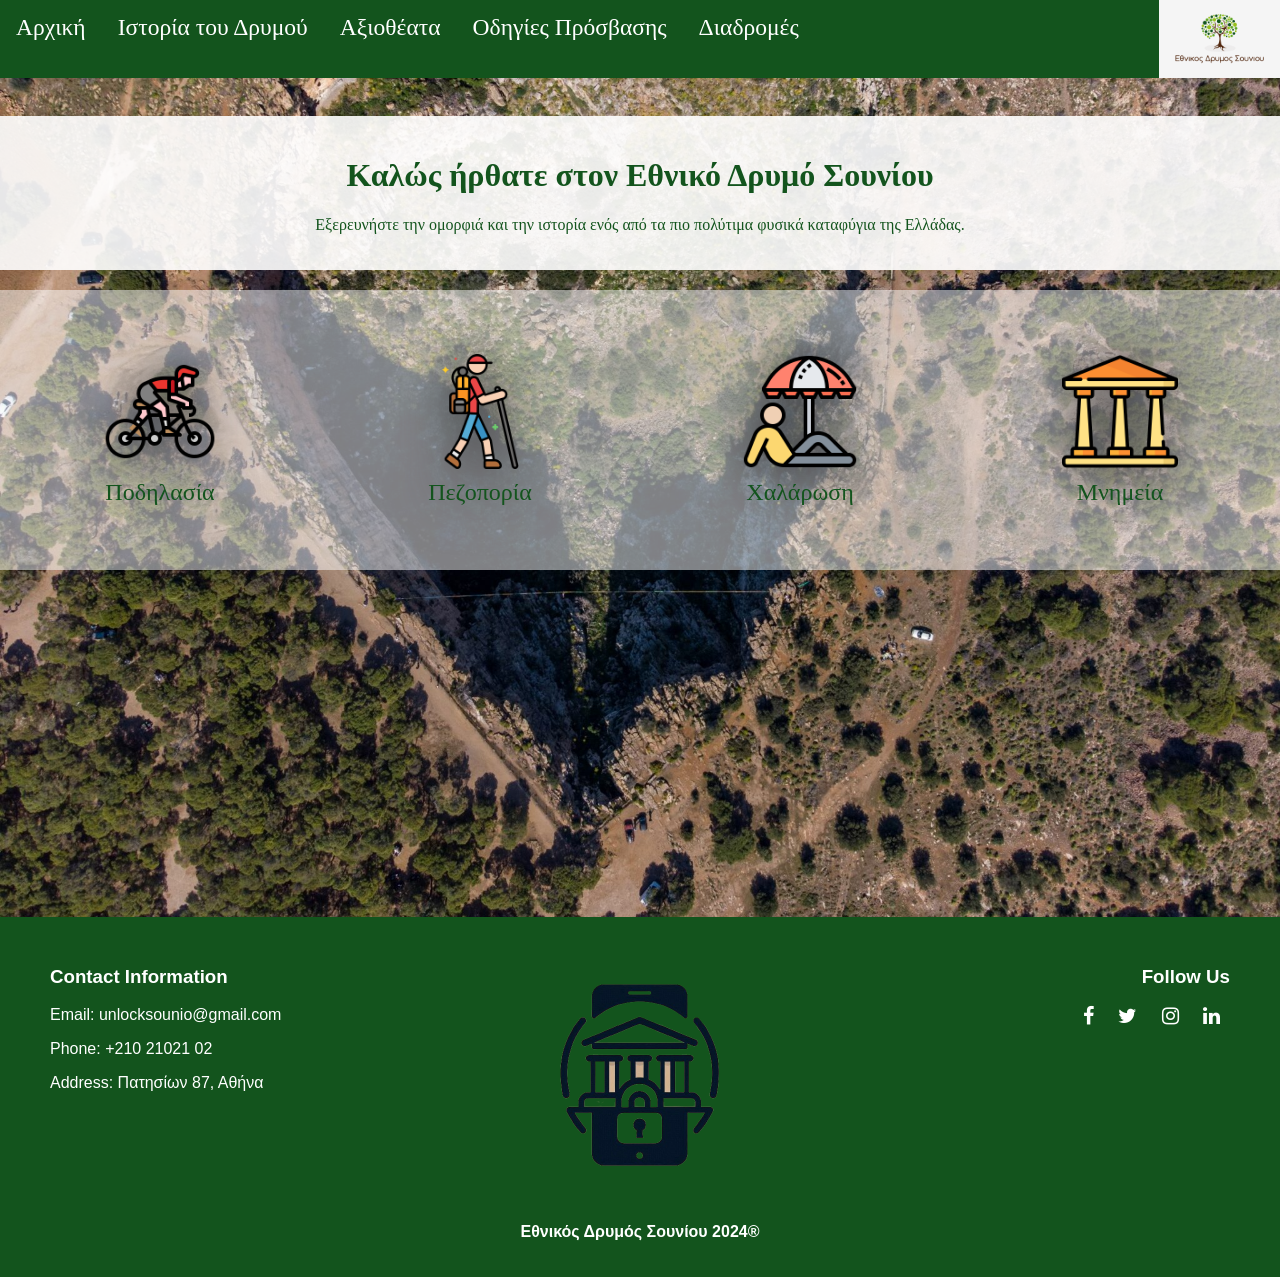
==== commit 9d99d75e: "Update index.html" ====
--- a/index.html
+++ b/index.html
@@ -1,4 +1,3 @@
-@ -1,93 +1,93 @@
 <!DOCTYPE html>
 <html lang="en">
 
